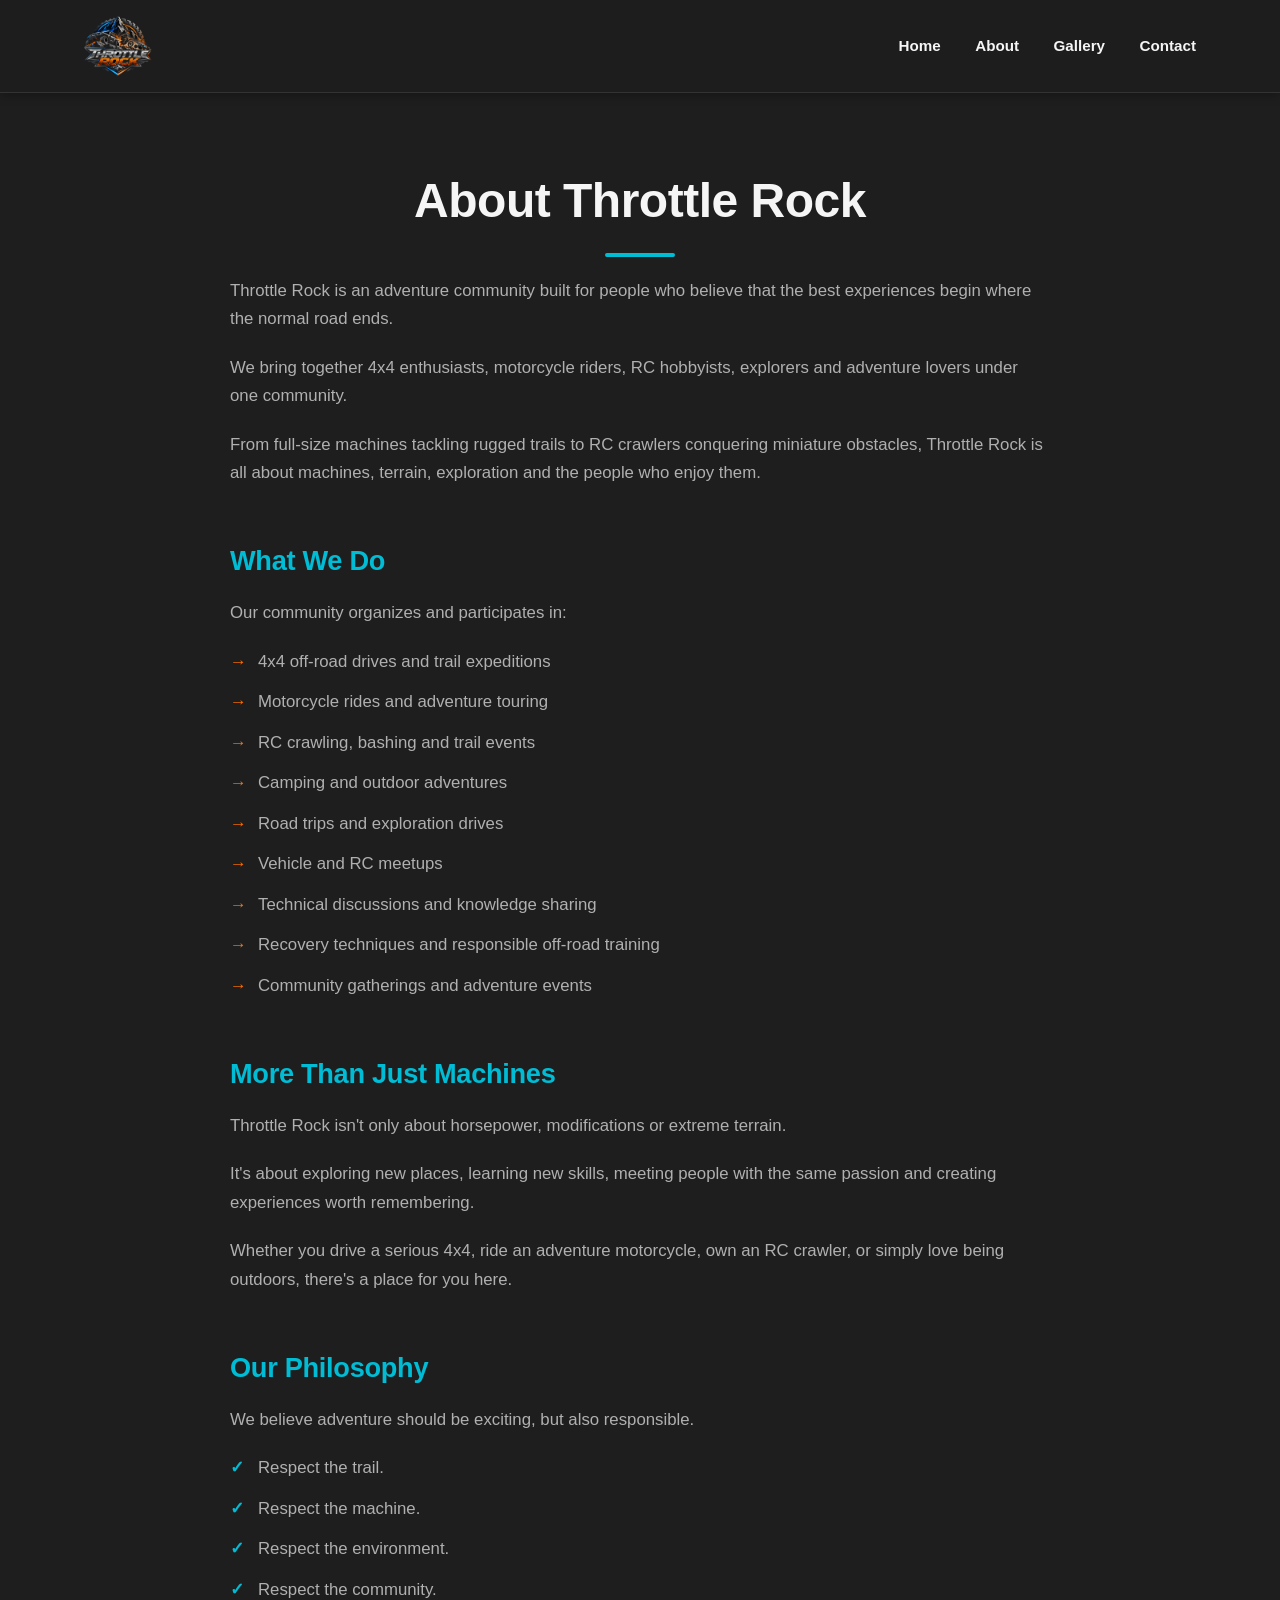
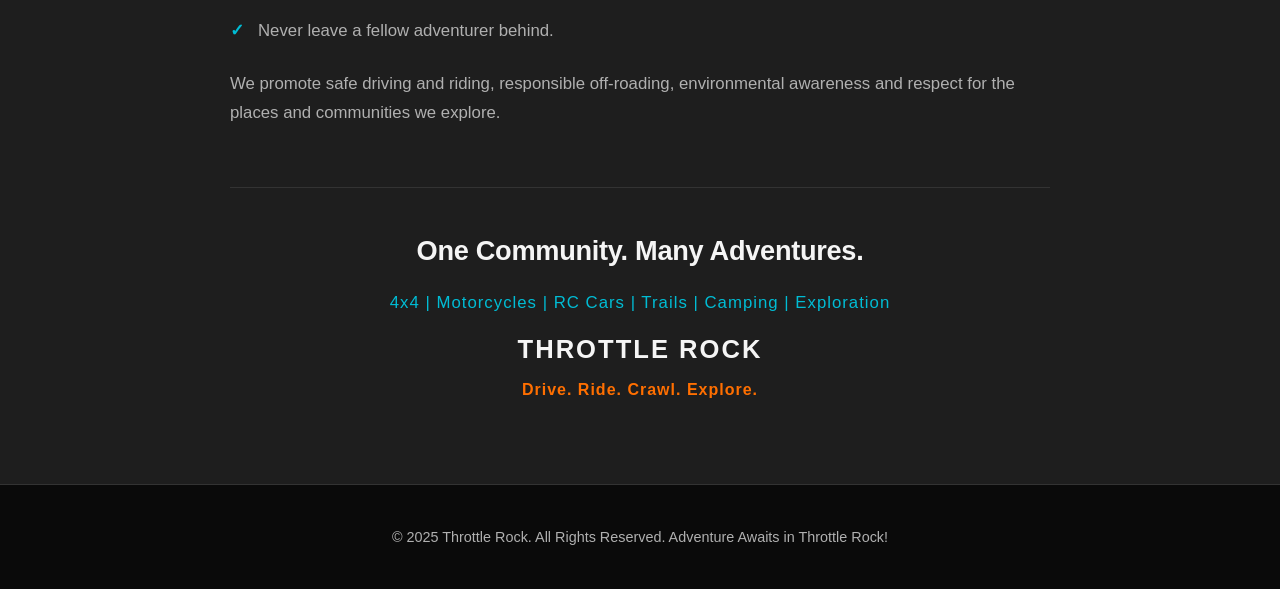
==== about.html @ 78b34964 "Split About into its own page; remove Experience/Stay & Food sections Move About to a dedicated abou" ====
<!DOCTYPE html>
<html lang="en">
<head>
    <meta charset="UTF-8">
    <meta name="viewport" content="width=device-width, initial-scale=1.0">
    <link rel="icon" type="image/x-icon" href="./favicon.ico">
    <link rel="icon" type="image/png" sizes="32x32" href="./favicon-32.png">
    <link rel="apple-touch-icon" href="./apple-touch-icon.png">
    <title>About | Throttle Rock</title>
    <link rel="stylesheet" href="style2.css">
    <link rel="preconnect" href="https://fonts.googleapis.com">
<link rel="preconnect" href="https://fonts.gstatic.com" crossorigin>
<link href="https://fonts.googleapis.com/css2?family=Lato:wght@400;700&family=Montserrat:wght@600;700&display=swap" rel="stylesheet">
</head>
<body>

    <!-- Header Navigation -->
    <header>
        <div class="container">
            <span class="company_log"></span>
            <nav>
                <ul>
                    <li><a href="index.html">Home</a></li>
                    <li><a href="about.html">About</a></li>
                    <li><a href="index.html#gallery">Gallery</a></li>
                    <li><a href="index.html#contact">Contact</a></li>
                </ul>
            </nav>
        </div>
    </header>

    <!-- About Section -->
    <section id="about" class="about-page">
        <div class="container">
            <h3>About Throttle Rock</h3>
            <div class="about-content">
                <p>Throttle Rock is an adventure community built for people who believe that the best experiences begin where the normal road ends.</p>
                <p>We bring together 4x4 enthusiasts, motorcycle riders, RC hobbyists, explorers and adventure lovers under one community.</p>
                <p>From full-size machines tackling rugged trails to RC crawlers conquering miniature obstacles, Throttle Rock is all about machines, terrain, exploration and the people who enjoy them.</p>

                <h4>What We Do</h4>
                <p>Our community organizes and participates in:</p>
                <ul>
                    <li>4x4 off-road drives and trail expeditions</li>
                    <li>Motorcycle rides and adventure touring</li>
                    <li>RC crawling, bashing and trail events</li>
                    <li>Camping and outdoor adventures</li>
                    <li>Road trips and exploration drives</li>
                    <li>Vehicle and RC meetups</li>
                    <li>Technical discussions and knowledge sharing</li>
                    <li>Recovery techniques and responsible off-road training</li>
                    <li>Community gatherings and adventure events</li>
                </ul>

                <h4>More Than Just Machines</h4>
                <p>Throttle Rock isn't only about horsepower, modifications or extreme terrain.</p>
                <p>It's about exploring new places, learning new skills, meeting people with the same passion and creating experiences worth remembering.</p>
                <p>Whether you drive a serious 4x4, ride an adventure motorcycle, own an RC crawler, or simply love being outdoors, there's a place for you here.</p>

                <h4>Our Philosophy</h4>
                <p>We believe adventure should be exciting, but also responsible.</p>
                <ul class="philosophy-list">
                    <li>Respect the trail.</li>
                    <li>Respect the machine.</li>
                    <li>Respect the environment.</li>
                    <li>Respect the community.</li>
                    <li>Never leave a fellow adventurer behind.</li>
                </ul>
                <p>We promote safe driving and riding, responsible off-roading, environmental awareness and respect for the places and communities we explore.</p>

                <div class="about-tagline">
                    <h4>One Community. Many Adventures.</h4>
                    <p class="tags">4x4 | Motorcycles | RC Cars | Trails | Camping | Exploration</p>
                    <p class="brand">THROTTLE ROCK</p>
                    <p class="motto">Drive. Ride. Crawl. Explore.</p>
                </div>
            </div>
        </div>
    </section>

    <!-- Footer -->
    <footer>
        <div class="container">
            <p>© 2025 Throttle Rock. All Rights Reserved. Adventure Awaits in Throttle Rock!</p>
            <!-- Add social media links here if you have them -->
            <!-- e.g., <p>Follow us on <a href="#">Facebook</a> | <a href="#">Instagram</a></p> -->
        </div>
    </footer>

</body>
</html>
---- style2.css ----
/* --- Modern & Sleek Adventure Theme CSS --- */

/* Basic Reset & Global Styles */
* {
    margin: 0;
    padding: 0;
    box-sizing: border-box;
}

html {
    scroll-behavior: smooth;
}
.video-container {
    position: relative;
    padding-bottom: 56.25%; /* 16:9 aspect ratio */
    height: 0;
    overflow: hidden;
    max-width: 100%;
    background: #000; /* Optional: background for when video loads */
    margin: 20px auto; /* Centers the container if it's not full width */
}
.video-container iframe {
    position: absolute;
    top: 0;
    left: 0;
    width: 100%;
    height: 100%;
}
body {
    font-family: 'Open Sans', sans-serif;
    line-height: 1.7;
    color: #E0E0E0; /* Light grey text for dark backgrounds */
    background-color: #121212; /* Very dark grey - main background */
    -webkit-font-smoothing: antialiased; /* Smoother fonts */
    -moz-osx-font-smoothing: grayscale;
}

.container {
    width: 90%;
    max-width: 1200px; /* Slightly wider for a modern feel */
    margin: auto;
    overflow: hidden;
    padding: 0 20px;
}

/* --- Theme Colors (CSS Variables) --- */
:root {
    --bg-primary-dark: #121212;    /* Main very dark background */
    --bg-secondary-dark: #1E1E1E;  /* Slightly lighter dark for cards/sections */
    --text-primary-light: #F5F5F5; /* Main light text */
    --text-secondary-light: #B0B0B0;/* Muted light text */
    --accent-vibrant: #00BCD4;     /* Vibrant Cyan/Teal - main accent */
    --accent-vibrant-darker: #0097A7;/* Darker shade of accent for hovers */
    --accent-action: #FF6F00;      /* Energetic Orange for secondary CTAs or highlights */
    --border-subtle: #333333;      /* Subtle border color */
}

/* Header & Navigation */
header {
    background: rgba(30, 30, 30, 0.85); /* Semi-transparent dark */
    backdrop-filter: blur(10px); /* Frosted glass effect */
    -webkit-backdrop-filter: blur(10px);
    color: var(--text-primary-light);
    padding: 1rem 0;
    position: fixed;
    width: 100%;
    top: 0;
    z-index: 1000;
    box-shadow: 0 2px 10px rgba(0,0,0,0.3);
    border-bottom: 1px solid var(--border-subtle);
}

header .container {
    display: flex;
    justify-content: space-between;
    align-items: center;
}

header h1 {
    font-family: 'Poppins', sans-serif;
    font-size: 1.8rem;
    margin: 0;
    font-weight: 600;
    letter-spacing: 0.5px;
    color: var(--accent-vibrant); /* Use accent for the logo title */
}

header nav ul {
    list-style: none;
    padding: 0;
    margin: 0;
}

header nav ul li {
    display: inline;
    margin-left: 30px;
}

header nav ul li a {
    color: var(--text-primary-light);
    text-decoration: none;
    font-weight: 600; /* Poppins medium/semibold */
    font-family: 'Poppins', sans-serif;
    font-size: 0.95rem;
    transition: color 0.3s ease;
    position: relative;
    padding-bottom: 8px;
}
header nav ul li a::after {
    content: '';
    position: absolute;
    width: 0;
    height: 2px;
    bottom: 0;
    left: 50%;
    transform: translateX(-50%);
    background-color: var(--accent-vibrant);
    transition: width 0.3s ease;
}

header nav ul li a:hover::after,
header nav ul li a.active::after { /* Add 'active' class via JS if needed */
    width: 100%;
}
header nav ul li a:hover {
    color: var(--accent-vibrant);
}
.company_log{
    display: inline-block;
    width: 68px;
    background-image: url(./logo.png);
    height: 60px;
    background-position: center;
    background-size: contain;
    background-repeat: no-repeat;
}
/* --- ADD THESE STYLES for Hamburger Menu --- */

/* Hamburger Icon Styling */
.mobile-nav-toggle {
    display: none; /* Hidden by default, shown on mobile */
    width: 30px;
    height: 22px;
    position: relative;
    cursor: pointer;
    z-index: 1010; /* Above mobile nav panel but below an active overlay if any */
}

.mobile-nav-toggle span {
    display: block;
    position: absolute;
    height: 3px;
    width: 100%;
    background: var(--text-primary-light);
    border-radius: 3px;
    opacity: 1;
    left: 0;
    transform: rotate(0deg);
    transition: .25s ease-in-out;
}

.mobile-nav-toggle span:nth-child(1) {
    top: 0px;
}

.mobile-nav-toggle span:nth-child(2) {
    top: 9px;
}

.mobile-nav-toggle span:nth-child(3) {
    top: 18px;
}

/* Hamburger Icon Animation (when active/open) */
.mobile-nav-toggle.active span:nth-child(1) {
    top: 9px;
    transform: rotate(135deg);
}

.mobile-nav-toggle.active span:nth-child(2) {
    opacity: 0;
    left: -30px; /* Slide out */
}

.mobile-nav-toggle.active span:nth-child(3) {
    top: 9px;
    transform: rotate(-135deg);
}

/* Mobile Navigation Panel */
.mobile-nav {
    display: none; /* Hidden by default */
    position: fixed;
    top: 0; /* Start from the very top, below the header */
    right: -100%; /* Start off-screen */
    width: 70%; /* Adjust as needed */
    max-width: 300px; /* Max width for larger mobile screens */
    height: 100vh;
    background: var(--bg-secondary-dark); /* Or a slightly different shade */
    padding-top: 100px; /* Space for header and some breathing room */
    box-shadow: -5px 0 15px rgba(0,0,0,0.2);
    z-index: 1005; /* Below hamburger icon if it's 'active' */
    transition: right 0.4s cubic-bezier(0.25, 0.8, 0.25, 1);
    overflow-y: auto; /* If many links */
}

.mobile-nav.active {
    right: 0; /* Slide in */
}

.mobile-nav ul {
    list-style: none;
    padding: 0 20px;
    margin: 0;
    text-align: left;
}

.mobile-nav ul li {
    margin-bottom: 5px;
}

.mobile-nav ul li a {
    display: block;
    padding: 15px 10px;
    color: var(--text-primary-light);
    text-decoration: none;
    font-family: 'Poppins', sans-serif;
    font-size: 1.1rem;
    font-weight: 600;
    transition: background-color 0.3s ease, color 0.3s ease;
    border-radius: 6px;
}

.mobile-nav ul li a:hover {
    background-color: rgba(0, 188, 212, 0.1); /* Subtle accent hover */
    color: var(--accent-vibrant);
}


/* --- MODIFY EXISTING Responsive Styles --- */

/* In your @media (max-width: 768px) block (or create one if it doesn't exist for this specifically): */
@media (max-width: 768px) {
    /* ... other 768px styles ... */

    header .desktop-nav {
        display: none; /* Hide desktop nav on mobile */
    }

    .mobile-nav-toggle {
        display: block; /* Show hamburger icon */
    }

    /* Optional: If the header content was centered, adjust for hamburger on right */
    header .container {
        justify-content: space-between; /* Ensure title is left, hamburger right */
        align-items: center;
    }
    header h1 {
        margin-bottom: 0; /* Remove bottom margin if any was added for column layout */
    }

    /* Adjust hero margin-top if needed, considering the header height */
    #hero {
        padding-top: 80px; /* Example: adjust based on your fixed header height */
    }
}

/* Prevent body scroll when mobile menu is open */
body.mobile-nav-active {
    overflow: hidden;
}

/* Hero Section */
#hero {
    position: relative;
    overflow: hidden;
    background: url('./dji_fly_20241116_065110_3_1731720192685_photo_optimized.jpg') no-repeat center center/cover;
    min-height: 100vh; /* Use min-height for flexibility */
    display: flex;
    flex-direction: column;
    justify-content: center;
    align-items: center;
    text-align: center;
    color: var(--text-primary-light);
    padding: 100px 20px 60px; /* Adjust padding, ensure header doesn't overlap */
    /* margin-top: 70px; Removed as header is fixed and hero takes full viewport */
}

.hero-video {
    position: absolute;
    top: 0;
    left: 0;
    width: 100%;
    height: 100%;
    object-fit: cover;
    z-index: 0;
}

.hero-overlay {
    position: absolute;
    inset: 0;
    background: linear-gradient(rgba(18, 18, 18, 0.7), rgba(18, 18, 18, 0.9));
    z-index: 1;
}

.hero-content {
    position: relative;
    z-index: 2;
    display: flex;
    flex-direction: column;
    align-items: center;
}

#hero h2 {
    font-family: 'Poppins', sans-serif;
    font-size: 4.5rem; /* Larger for impact */
    font-weight: 700;
    margin-bottom: 25px;
    text-shadow: 0 2px 15px rgba(0,0,0,0.5);
    line-height: 1.2;
    letter-spacing: -1px; /* Slightly tighter letter spacing */
}

#hero p {
    font-size: 1.5rem;
    font-weight: 300; /* Lighter weight for sub-heading */
    font-family: 'Poppins', sans-serif;
    margin-bottom: 40px;
    max-width: 750px;
    color: var(--text-secondary-light);
    text-shadow: 0 1px 5px rgba(0,0,0,0.3);
}

.btn {
    display: inline-block;
    background: var(--accent-vibrant);
    color: var(--bg-primary-dark); /* Dark text on vibrant button for contrast */
    padding: 15px 35px;
    text-decoration: none;
    border-radius: 50px; /* Pill-shaped button */
    font-size: 1.1rem;
    font-weight: 600;
    font-family: 'Poppins', sans-serif;
    transition: background-color 0.3s ease, transform 0.2s ease, box-shadow 0.3s ease;
    border: none;
    text-transform: uppercase;
    letter-spacing: 1px;
    box-shadow: 0 5px 15px rgba(0, 188, 212, 0.3); /* Subtle glow */
}

.btn:hover {
    background: var(--accent-vibrant-darker);
    transform: translateY(-3px) scale(1.02);
    box-shadow: 0 8px 20px rgba(0, 188, 212, 0.4);
}
.btn.secondary { /* For secondary action like WhatsApp */
    background: var(--accent-action);
    box-shadow: 0 5px 15px rgba(255, 111, 0, 0.3);
}
.btn.secondary:hover {
    background: #E65100; /* Darker orange */
    box-shadow: 0 8px 20px rgba(255, 111, 0, 0.4);
}


/* Sections Styling */
section {
    padding: 80px 0;
    text-align: center;
}
section:nth-child(even) {
    background-color: var(--bg-secondary-dark);
}
section:nth-child(odd):not(#hero) { /* Keep hero section specific bg */
    background-color: var(--bg-primary-dark);
}

section h3 {
    font-family: 'Poppins', sans-serif;
    font-size: 3rem;
    font-weight: 600;
    margin-bottom: 20px; /* Reduced margin */
    color: var(--text-primary-light);
    position: relative;
    display: inline-block;
    padding-bottom: 15px;
    letter-spacing: -0.5px;
}
section h3::after { /* Modern underline style */
    content: '';
    position: absolute;
    width: 70px; /* Shorter, thicker underline */
    height: 4px;
    background: var(--accent-vibrant);
    bottom: 0;
    left: 50%;
    transform: translateX(-50%);
    border-radius: 2px;
}

section > .container > p:first-of-type { /* Lead paragraph styling */
    font-size: 1.2rem;
    color: var(--text-secondary-light);
    max-width: 700px;
    margin-left: auto;
    margin-right: auto;
    margin-bottom: 40px;
}

/* Experience Specifics (Cards) */
.experience-grid {
    display: grid;
    grid-template-columns: repeat(auto-fit, minmax(320px, 1fr));
    gap: 30px;
    margin-top: 50px;
    text-align: left;
}

.experience-item {
    background: var(--bg-secondary-dark);
    padding: 35px 30px;
    border-radius: 12px; /* More rounded corners */
    box-shadow: 0 10px 30px rgba(0,0,0,0.2);
    transition: transform 0.3s ease, box-shadow 0.3s ease;
    border: 1px solid var(--border-subtle);
    overflow: hidden; /* For potential ::before elements */
    position: relative;
}
/* Subtle hover effect on card */
.experience-item::before {
    content: "";
    position: absolute;
    top: 0;
    left: 0;
    width: 0;
    height: 5px;
    background: var(--accent-vibrant);
    transition: width 0.4s ease-out;
}
.experience-item:hover::before {
    width: 100%;
}
.experience-item:hover {
    transform: translateY(-8px);
    box-shadow: 0 15px 35px rgba(0,0,0,0.3);
}

.experience-item img { /* SVG Icon placeholder */
    width: 48px;
    height: 48px;
    margin-bottom: 20px;
    /* Example: fill with accent color if it's an SVG */
    /* filter: invert(69%) sepia(80%) saturate(3220%) hue-rotate(145deg) brightness(97%) contrast(101%); /* Teal color */
}
.experience-item h4 {
    font-family: 'Poppins', sans-serif;
    font-size: 1.5rem;
    font-weight: 600;
    margin-bottom: 10px;
    color: var(--text-primary-light);
}
.experience-item p {
    color: var(--text-secondary-light);
    font-size: 0.95rem;
}

/* About Page */
.about-page {
    padding-top: 160px; /* Clear the fixed header since this is a standalone page */
}

.about-content {
    max-width: 820px;
    margin: 0 auto;
    text-align: left;
}

.about-content > p {
    color: var(--text-secondary-light);
    font-size: 1.05rem;
    margin-bottom: 20px;
}

.about-content h4 {
    font-family: 'Poppins', sans-serif;
    font-size: 1.7rem;
    font-weight: 600;
    color: var(--accent-vibrant);
    margin: 50px 0 15px;
    letter-spacing: -0.3px;
}

.about-content ul {
    list-style: none;
    margin: 0 0 25px;
    padding: 0;
}

.about-content ul li {
    position: relative;
    padding-left: 28px;
    margin-bottom: 12px;
    color: var(--text-secondary-light);
    font-size: 1.05rem;
}

.about-content ul li::before {
    content: '\2192'; /* right arrow */
    position: absolute;
    left: 0;
    color: var(--accent-action);
    font-weight: 700;
}

.about-content .philosophy-list li::before {
    content: '\2713'; /* checkmark */
    color: var(--accent-vibrant);
}

.about-tagline {
    text-align: center;
    margin-top: 60px;
    padding-top: 40px;
    border-top: 1px solid var(--border-subtle);
}

.about-tagline h4 {
    margin-top: 0;
    color: var(--text-primary-light);
}

.about-tagline .tags {
    color: var(--accent-vibrant);
    font-size: 1.05rem;
    letter-spacing: 1px;
    margin-bottom: 10px;
}

.about-tagline .brand {
    font-family: 'Poppins', sans-serif;
    font-weight: 700;
    font-size: 1.6rem;
    letter-spacing: 2px;
    color: var(--text-primary-light);
    margin-bottom: 5px;
}

.about-tagline .motto {
    color: var(--accent-action);
    font-weight: 600;
    letter-spacing: 1px;
    margin-bottom: 0;
}

/* Gallery */
.gallery-grid {
    display: grid;
    grid-template-columns: repeat(auto-fit, minmax(300px, 1fr));
    gap: 20px; /* Slightly larger gap */
    margin-top: 50px;
}

.gallery-grid img {
    width: 100%;
    height: 250px; /* Taller images */
    object-fit: cover;
    border-radius: 8px;
    transition: transform 0.4s cubic-bezier(0.25, 0.8, 0.25, 1), filter 0.4s ease, box-shadow 0.4s ease;
    filter: grayscale(30%) brightness(0.9); /* Subtle desaturation */
    box-shadow: 0 5px 15px rgba(0,0,0,0.2);
}
.gallery-grid img:hover {
    transform: scale(1.05);
    filter: grayscale(0%) brightness(1);
    box-shadow: 0 10px 25px rgba(0,0,0,0.3);
}

/* Contact Section */
#contact {
    background-color: var(--bg-secondary-dark); /* Consistent dark */
}
#contact h3::after {
    background: var(--accent-action); /* Use other accent for variety */
}

#contact .container > p {
    color: var(--text-secondary-light);
}
#contact p strong {
    color: var(--text-primary-light);
}
#contact p a {
    color: var(--accent-vibrant);
    text-decoration: none;
    font-weight: 600;
    transition: color 0.3s ease;
}
#contact p a:hover {
    color: var(--accent-vibrant-darker);
    text-decoration: underline;
}

#contact-form {
    margin-top: 40px;
    max-width: 600px;
    margin-left: auto;
    margin-right: auto;
    text-align: left;
}
#contact-form label {
    display: block;
    margin-bottom: 8px;
    color: var(--text-secondary-light);
    font-weight: 600;
    font-family: 'Poppins', sans-serif;
    font-size: 0.9rem;
}
#contact-form input[type="text"],
#contact-form input[type="email"],
#contact-form textarea {
    width: 100%;
    padding: 14px;
    margin-bottom: 20px;
    border: 1px solid var(--border-subtle);
    border-radius: 8px;
    background-color: #2D2D2D; /* Slightly lighter input bg */
    color: var(--text-primary-light);
    font-size: 1rem;
    font-family: 'Open Sans', sans-serif;
    transition: border-color 0.3s ease, box-shadow 0.3s ease;
}
#contact-form input[type="text"]:focus,
#contact-form input[type="email"]:focus,
#contact-form textarea:focus {
    outline: none;
    border-color: var(--accent-vibrant);
    box-shadow: 0 0 0 3px rgba(0, 188, 212, 0.2);
}
#contact-form textarea {
    min-height: 150px;
    resize: vertical;
}
#contact-form button[type="submit"] { /* This button uses the .btn class styles */
    width: 100%;
}

#contact .btn.whatsapp-btn { /* Special styling for WhatsApp button if needed */
    background: #25D366;
    color: white;
    box-shadow: 0 5px 15px rgba(37, 211, 102, 0.3);
}
#contact .btn.whatsapp-btn:hover {
    background: #1DA851;
    box-shadow: 0 8px 20px rgba(37, 211, 102, 0.4);
}


/* Footer */
footer {
    background: #0A0A0A; /* Even darker for footer */
    color: var(--text-secondary-light);
    text-align: center;
    padding: 40px 0;
    font-size: 0.9rem;
    border-top: 1px solid var(--border-subtle);
}
footer p a {
    color: var(--accent-vibrant);
    text-decoration: none;
    font-weight: 600;
}
footer p a:hover {
    color: var(--accent-vibrant-darker);
    text-decoration: underline;
}

/* Responsive Adjustments */
@media (max-width: 992px) {
    #hero h2 {
        font-size: 3.5rem;
    }
    #hero p {
        font-size: 1.3rem;
    }
    section h3 {
        font-size: 2.5rem;
    }
}

@media (max-width: 768px) {
    header .container {
        flex-direction: column;
        text-align: center;
    }
    header h1 {
        margin-bottom: 15px;
    }
    header nav ul {
        margin-top: 10px;
    }
    header nav ul li {
        display: block;
        margin: 10px 0;
    }
    #hero {
        padding-top: 150px; /* Increased padding for taller mobile header */
    }
    #hero h2 {
        font-size: 2.8rem;
    }
    #hero p {
        font-size: 1.2rem;
    }
    section h3 {
        font-size: 2.2rem;
    }
    .experience-grid {
        grid-template-columns: 1fr; /* Stack items on mobile */
    }
}

@media (max-width: 480px) {
    #hero h2 {
        font-size: 2.2rem;
        letter-spacing: -0.5px;
    }
    #hero p {
        font-size: 1.1rem;
    }
    .btn {
        padding: 12px 28px;
        font-size: 1rem;
    }
    section h3 {
        font-size: 2rem;
    }
    .container {
        padding: 0 15px;
    }
    header nav ul li {
        margin-left: 20px; /* Reduce nav link margin */
    }
}
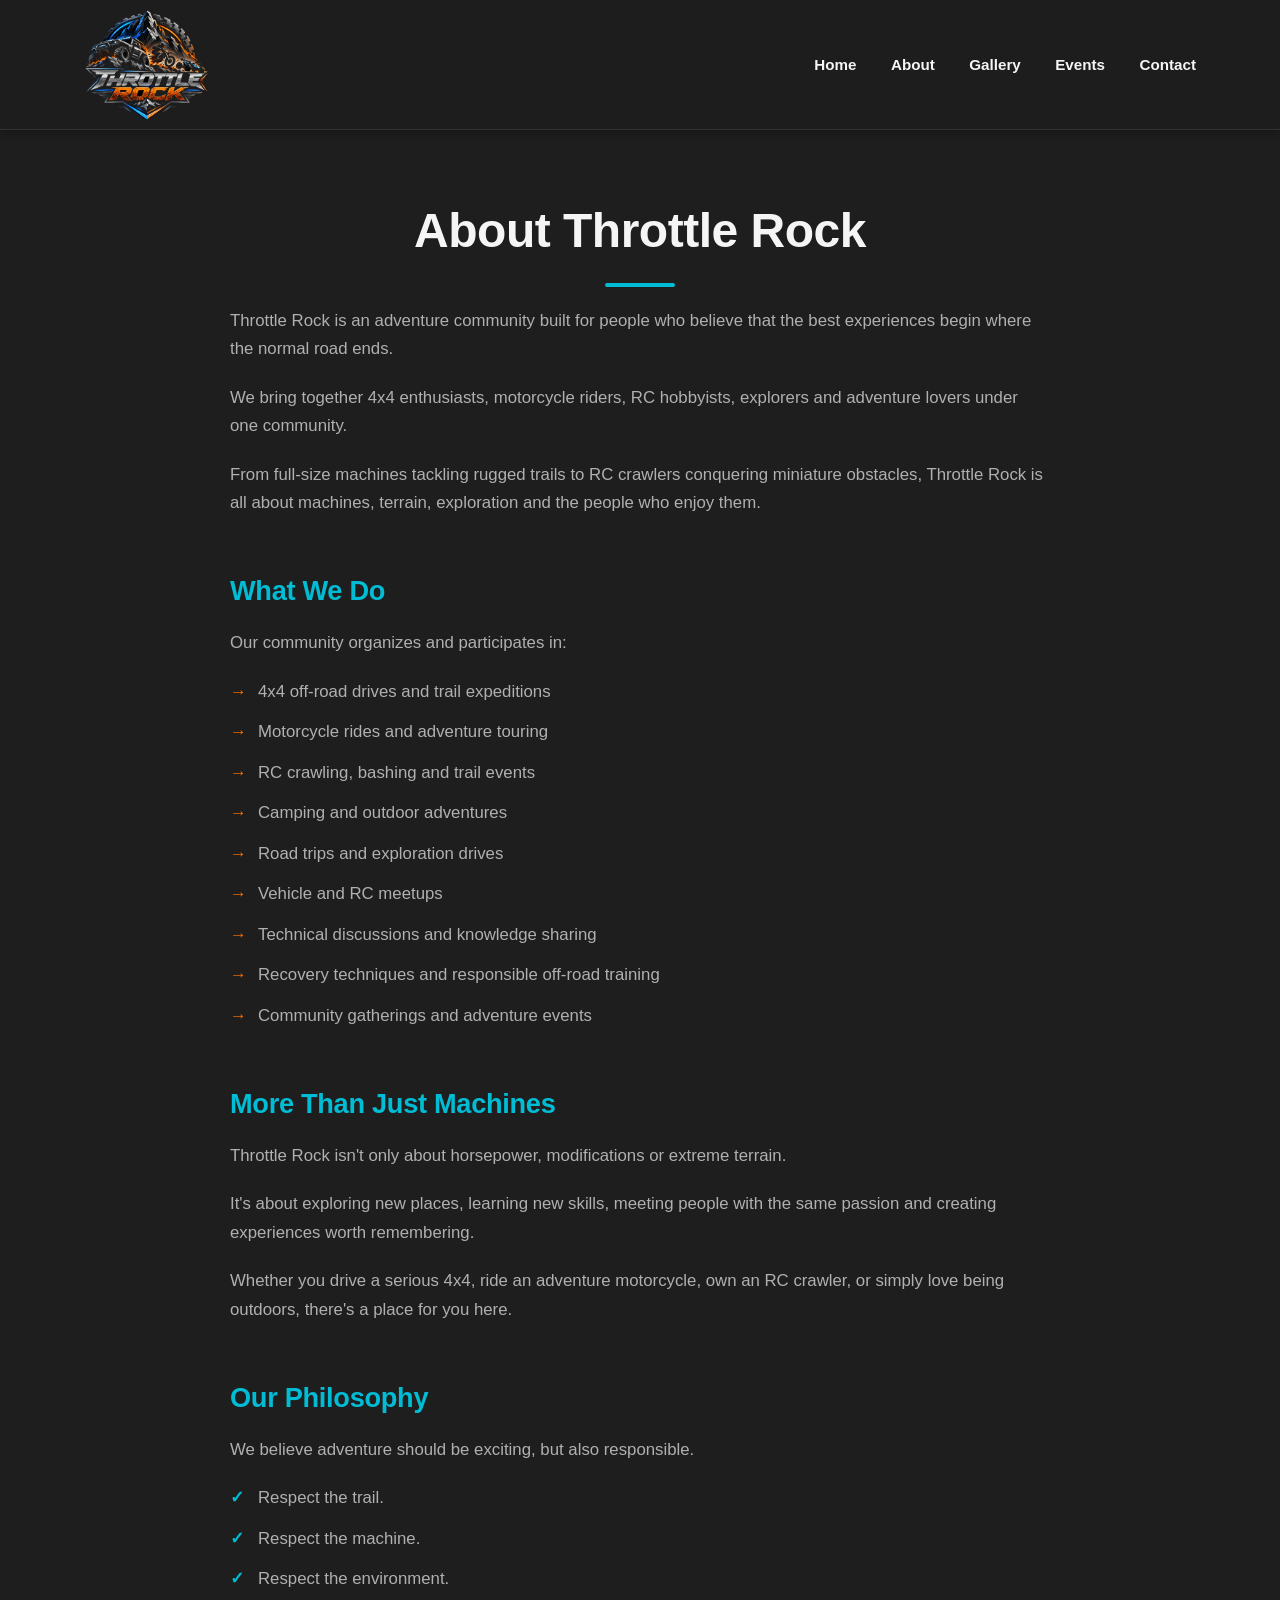
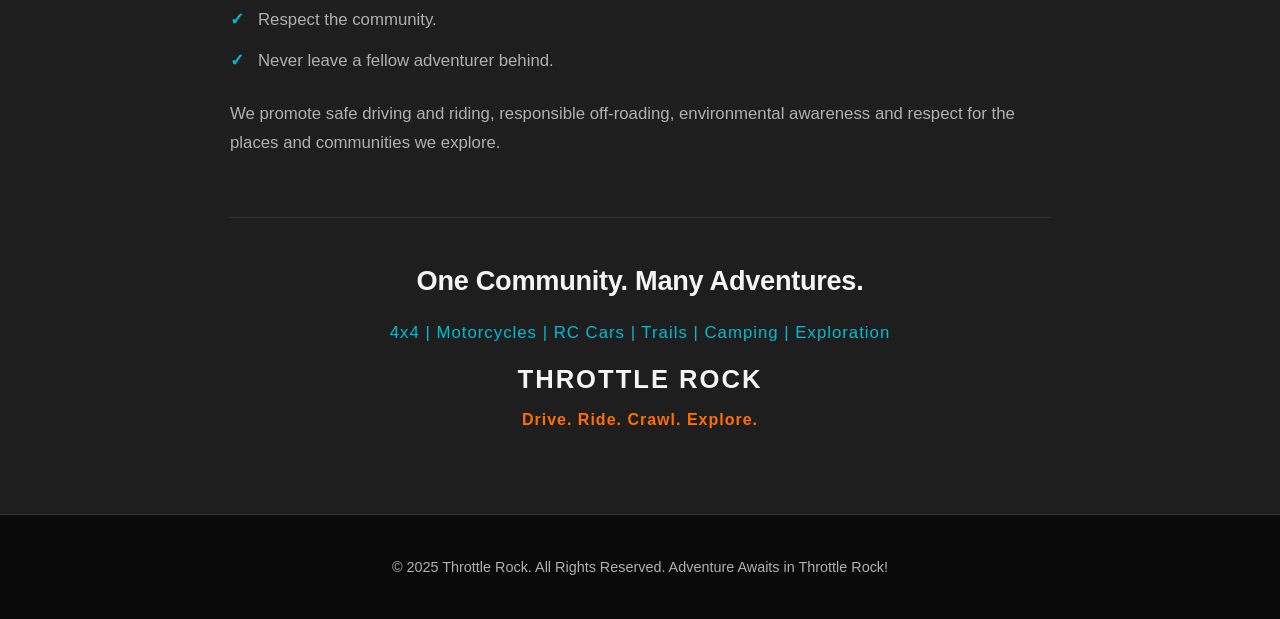
==== commit ab3c4c76: "Publish Anjur Hill Enduro event with video, countdown and directions" ====
--- a/about.html
+++ b/about.html
@@ -22,7 +22,8 @@
                 <ul>
                     <li><a href="index.html">Home</a></li>
                     <li><a href="about.html">About</a></li>
-                    <li><a href="index.html#gallery">Gallery</a></li>
+                    <li><a href="gallery.html">Gallery</a></li>
+                    <li><a href="events.html">Events</a></li>
                     <li><a href="index.html#contact">Contact</a></li>
                 </ul>
             </nav>
--- a/style2.css
+++ b/style2.css
@@ -61,7 +61,7 @@
     backdrop-filter: blur(10px); /* Frosted glass effect */
     -webkit-backdrop-filter: blur(10px);
     color: var(--text-primary-light);
-    padding: 1rem 0;
+    padding: 0.6rem 0;
     position: fixed;
     width: 100%;
     top: 0;
@@ -127,9 +127,9 @@
 }
 .company_log{
     display: inline-block;
-    width: 68px;
+    width: 125px;
     background-image: url(./logo.png);
-    height: 60px;
+    height: 110px;
     background-position: center;
     background-size: contain;
     background-repeat: no-repeat;
@@ -271,6 +271,11 @@
     overflow: hidden;
 }
 
+/* Prevent body scroll when the gallery lightbox is open */
+body.lightbox-open {
+    overflow: hidden;
+}
+
 /* Hero Section */
 #hero {
     position: relative;
@@ -283,7 +288,7 @@
     align-items: center;
     text-align: center;
     color: var(--text-primary-light);
-    padding: 100px 20px 60px; /* Adjust padding, ensure header doesn't overlap */
+    padding: 150px 20px 60px; /* Adjust padding, ensure header doesn't overlap */
     /* margin-top: 70px; Removed as header is fixed and hero takes full viewport */
 }
 
@@ -467,7 +472,12 @@
 
 /* About Page */
 .about-page {
-    padding-top: 160px; /* Clear the fixed header since this is a standalone page */
+    padding-top: 190px; /* Clear the fixed header since this is a standalone page */
+}
+
+/* Gallery Page */
+.gallery-page {
+    padding-top: 190px; /* Clear the fixed header since this is a standalone page */
 }
 
 .about-content {
@@ -556,16 +566,18 @@
 /* Gallery */
 .gallery-grid {
     display: grid;
-    grid-template-columns: repeat(auto-fit, minmax(300px, 1fr));
+    grid-template-columns: repeat(2, minmax(0, 1fr));
     gap: 20px; /* Slightly larger gap */
     margin-top: 50px;
 }
 
 .gallery-grid img {
     width: 100%;
-    height: 250px; /* Taller images */
-    object-fit: cover;
+    height: 480px;
+    object-fit: contain;
+    background: #0A0A0A;
     border-radius: 8px;
+    cursor: pointer;
     transition: transform 0.4s cubic-bezier(0.25, 0.8, 0.25, 1), filter 0.4s ease, box-shadow 0.4s ease;
     filter: grayscale(30%) brightness(0.9); /* Subtle desaturation */
     box-shadow: 0 5px 15px rgba(0,0,0,0.2);
@@ -574,6 +586,81 @@
     transform: scale(1.05);
     filter: grayscale(0%) brightness(1);
     box-shadow: 0 10px 25px rgba(0,0,0,0.3);
+}
+
+/* Gallery Lightbox */
+.lightbox-overlay {
+    display: none;
+    position: fixed;
+    inset: 0;
+    background: rgba(10, 10, 10, 0.92);
+    z-index: 2000;
+    align-items: center;
+    justify-content: center;
+    padding: 40px;
+}
+
+.lightbox-overlay.active {
+    display: flex;
+}
+
+.lightbox-overlay img {
+    max-width: 90vw;
+    max-height: 85vh;
+    object-fit: contain;
+    border-radius: 6px;
+    box-shadow: 0 20px 60px rgba(0,0,0,0.5);
+}
+
+.lightbox-close,
+.lightbox-prev,
+.lightbox-next {
+    position: fixed;
+    background: rgba(30, 30, 30, 0.7);
+    color: var(--text-primary-light);
+    border: 1px solid var(--border-subtle);
+    border-radius: 50%;
+    width: 48px;
+    height: 48px;
+    font-size: 1.5rem;
+    line-height: 1;
+    display: flex;
+    align-items: center;
+    justify-content: center;
+    cursor: pointer;
+    transition: background-color 0.2s ease, color 0.2s ease;
+    z-index: 2001;
+}
+
+.lightbox-close:hover,
+.lightbox-prev:hover,
+.lightbox-next:hover {
+    background: var(--accent-vibrant);
+    color: var(--bg-primary-dark);
+}
+
+.lightbox-close {
+    top: 20px;
+    right: 20px;
+}
+
+.lightbox-prev {
+    left: 20px;
+    top: 50%;
+    transform: translateY(-50%);
+}
+
+.lightbox-next {
+    right: 20px;
+    top: 50%;
+    transform: translateY(-50%);
+}
+
+@media (max-width: 600px) {
+    .lightbox-prev, .lightbox-next { width: 40px; height: 40px; font-size: 1.2rem; }
+    .lightbox-close { width: 40px; height: 40px; font-size: 1.2rem; top: 10px; right: 10px; }
+    .lightbox-prev { left: 10px; }
+    .lightbox-next { right: 10px; }
 }
 
 /* Contact Section */
@@ -696,6 +783,11 @@
     header h1 {
         margin-bottom: 15px;
     }
+    .company_log {
+        width: 90px;
+        height: 79px;
+        margin-bottom: 8px;
+    }
     header nav ul {
         margin-top: 10px;
     }
@@ -704,7 +796,7 @@
         margin: 10px 0;
     }
     #hero {
-        padding-top: 150px; /* Increased padding for taller mobile header */
+        padding-top: 190px; /* Increased padding for taller mobile header */
     }
     #hero h2 {
         font-size: 2.8rem;
@@ -741,4 +833,14 @@
     header nav ul li {
         margin-left: 20px; /* Reduce nav link margin */
     }
-}+}
+/* Keep the gallery within narrow mobile viewports. */
+@media (max-width: 480px) {
+    .gallery-grid { grid-template-columns: minmax(0, 1fr); }
+}
+
+/* Show complete photos in larger gallery previews. */
+@media (max-width: 768px) {
+    .gallery-grid { grid-template-columns: minmax(0, 1fr); }
+    .gallery-grid img { height: clamp(320px, 110vw, 520px); }
+}
